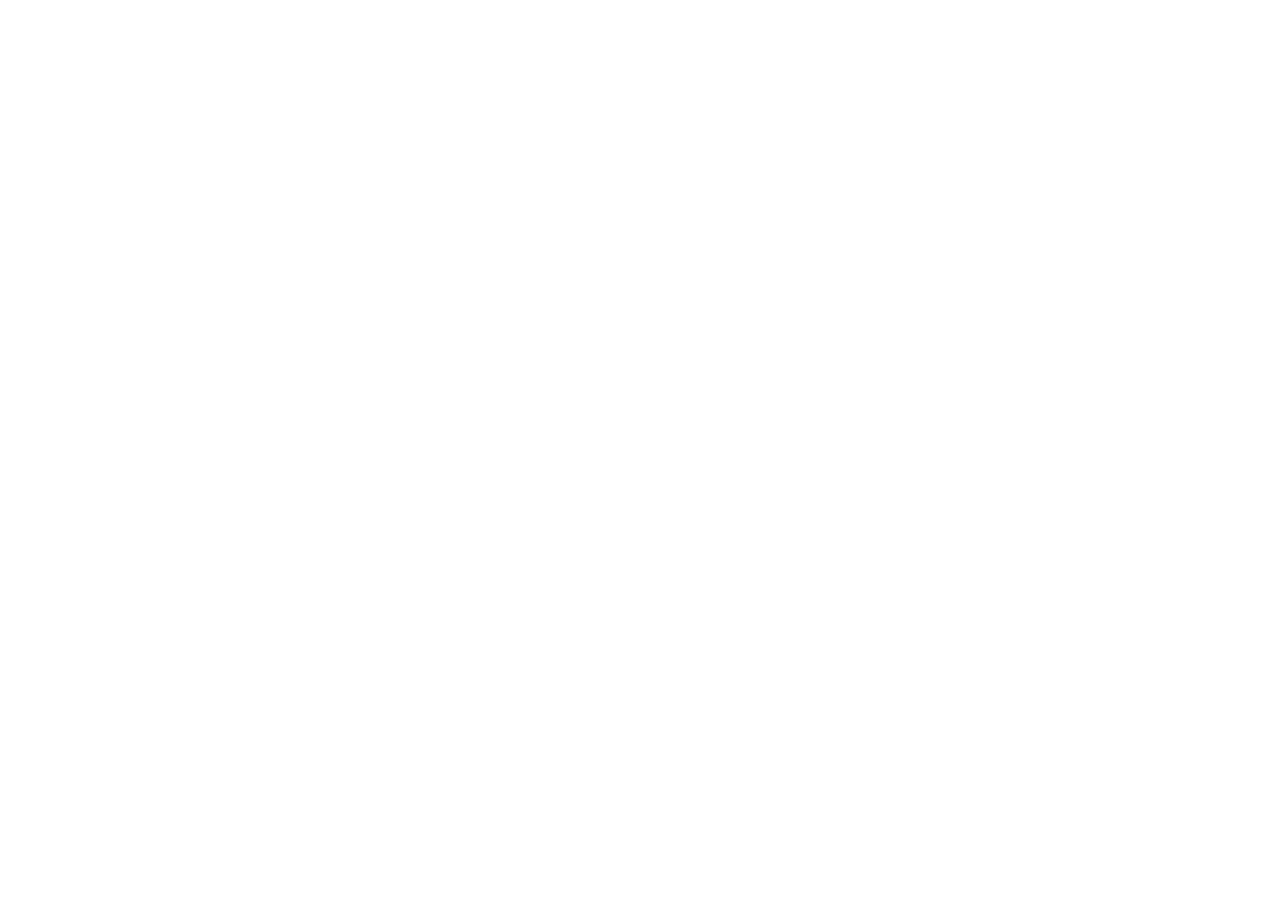
==== Index.html @ 3b5616f3 "second" ====
<!DOCTYPE html>
<html lang="en">
<head>
    <meta charset="UTF-8">
    <meta name="viewport" content="width=device-width, initial-scale=1.0">
    <title>GAIMIN GLADIATORS</title>
</head>
<body>
    
</body>
</html>
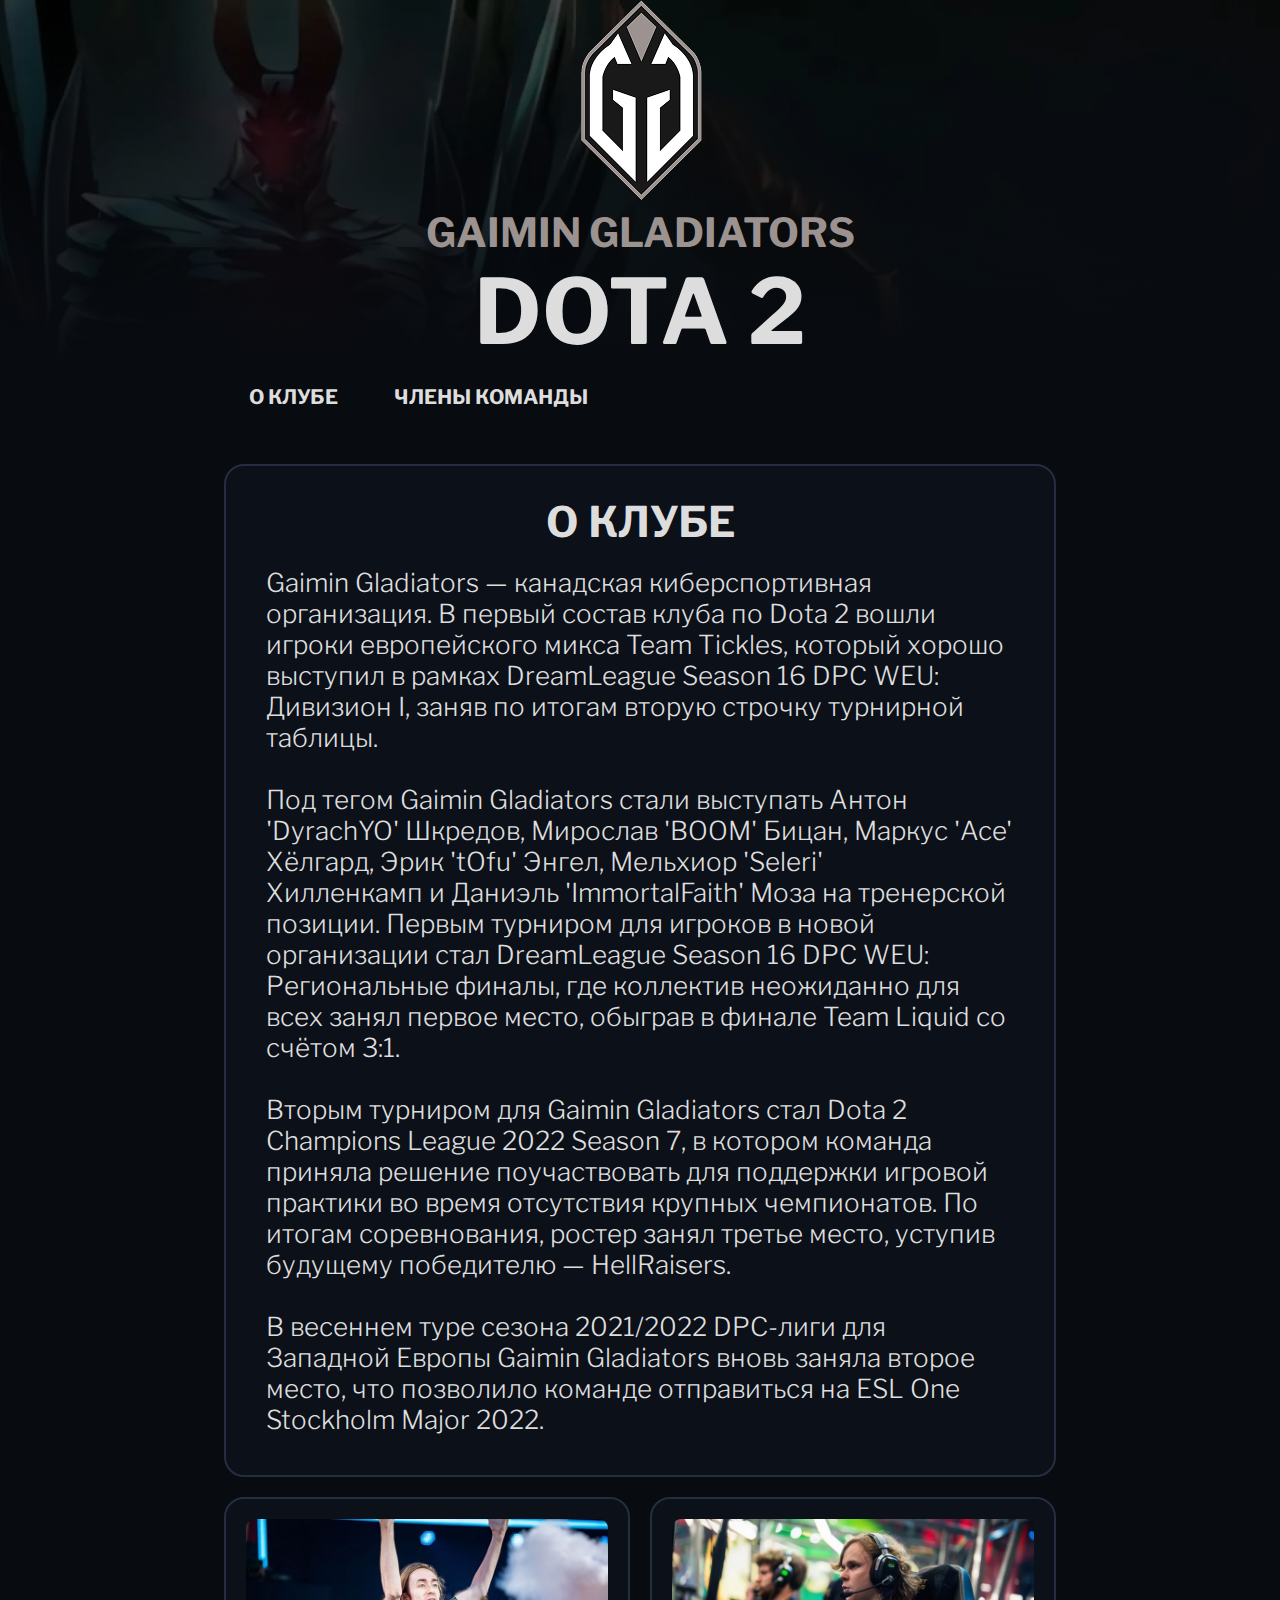
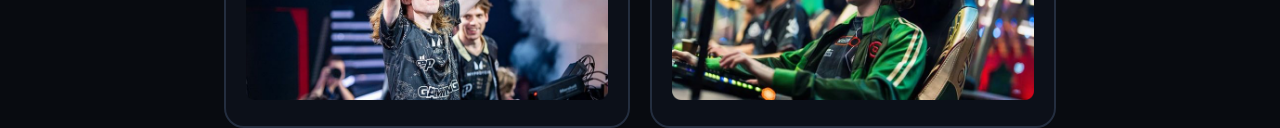
==== commit 6420d06f: "third" ====
--- a/Index.html
+++ b/Index.html
@@ -1,11 +1,68 @@
 <!DOCTYPE html>
 <html lang="en">
+
 <head>
     <meta charset="UTF-8">
     <meta name="viewport" content="width=device-width, initial-scale=1.0">
     <title>GAIMIN GLADIATORS</title>
+    <link rel="stylesheet" href="/styles/about-club-style.css">
+    <link rel="stylesheet" href="/styles/style.css">
+    <link rel="shortcut icon" href="/images/main-images/favicon.ico" type="image/x-icon">
 </head>
+
 <body>
-    
+    <header>
+        <div class="header-background">
+            <img src="/images/main-images/logo.png" alt="">
+            <p class="header-club">Gaimin Gladiators</p>
+            <p class="header-game">Dota 2</p> <!--добавить в h1 -->
+        </div>
+        <nav >
+            <ul class="container">
+                <a href="/Index.html">
+                    <li class="header-nav">О клубе</li>
+                </a>
+                <a href="/team_members.html">
+                    <li class="header-nav">Члены команды</li>
+                </a>
+            </ul>
+        </nav>
+    </header>
+    <main>
+        <section class="about-club container">
+            <div class="about-club-block">
+                <h2 class="">О клубе</h2>
+                <span class="">
+                    Gaimin Gladiators — канадская киберспортивная организация. В первый состав клуба по Dota 2 вошли
+                    игроки
+                    европейского микса Team Tickles, который хорошо выступил в рамках DreamLeague Season 16 DPC WEU:
+                    Дивизион I, заняв по итогам вторую строчку турнирной таблицы. <br><br>
+                    Под тегом Gaimin Gladiators стали выступать Антон 'DyrachYO' Шкредов, Мирослав 'BOOM' Бицан, Маркус
+                    'Ace' Хёлгард, Эрик 'tOfu' Энгел, Мельхиор 'Seleri' Хилленкамп и Даниэль 'ImmortalFaith' Моза на
+                    тренерской позиции. Первым турниром для игроков в новой организации стал DreamLeague Season 16 DPC
+                    WEU:
+                    Региональные финалы, где коллектив неожиданно для всех занял первое место, обыграв в финале Team
+                    Liquid со счётом 3:1. <br><br>
+                    Вторым турниром для Gaimin Gladiators стал Dota 2 Champions League 2022 Season 7, в котором команда
+                    приняла решение поучаствовать для поддержки игровой практики во время отсутствия крупных
+                    чемпионатов. По
+                    итогам соревнования, ростер занял третье место, уступив будущему победителю — HellRaisers.<br><br>
+                    В весеннем туре сезона 2021/2022 DPC-лиги для Западной Европы Gaimin Gladiators вновь заняла второе
+                    место, что позволило команде отправиться на ESL One Stockholm Major 2022.
+                </span>
+            </div>
+            <div class="about-club-img-block">
+                <div class="about-club-img-item">
+                    <img src="/images/about-club-images/aboutClubImage1.png" alt="">
+                </div>
+                <div class="about-club-img-item">
+                    <img src="/images/about-club-images/aboutClubImage2.png" alt="">
+                </div>
+            </div>
+
+        </section>
+    </main>
+    <footer></footer>
 </body>
+
 </html>--- a/styles/about-club-style.css
+++ b/styles/about-club-style.css
@@ -0,0 +1,31 @@
+.about-club {
+    margin-top: 30px;
+    display: flex;
+    justify-content: center;
+    align-items: center;
+    flex-direction: column;
+}
+
+.about-club-block {
+    display: flex;
+    flex-direction: column;
+    align-items: center;
+    background-color: #0C1019;
+    padding: 30px 40px 40px 40px;
+    border: #242E3F 2px solid;
+    border-radius: 20px;
+    row-gap: 20px;
+}
+
+.about-club-img-block{
+    display: flex;
+    margin-top: 20px;
+    column-gap: 20px;
+}
+
+.about-club-img-item {
+    background-color: #0C1019;
+    padding: 20px;
+    border: #242E3F 2px solid;
+    border-radius: 20px;
+}--- a/styles/style.css
+++ b/styles/style.css
@@ -0,0 +1,95 @@
+@font-face {
+    font-family: "Manrope";
+    src: url(/fonts/Manrope/Manrope-VariableFont_wght.ttf);
+}
+
+@font-face {
+    font-family: "LibreFranklin";
+    src: url(/fonts/LibreFranklin/LibreFranklin-VariableFont_wght.ttf);
+}
+
+
+* {
+    margin: 0px;
+    padding: 0px;
+    font-family: "LibreFranklin";
+    font-weight: 300;
+    font-size: 26px;
+    color: #DDDDDD;
+    text-decoration: none;
+}
+
+body {
+    background-color: #080B10;
+}
+
+nav {
+    display: flex;
+    justify-content: center;
+}
+
+li.header-nav {
+    /* list-style: none; */
+    font-size: 20px;
+    font-family: "LibreFranklin";
+    font-weight: bold;
+    display: inline-block;
+    padding: 25px;
+    border-radius: 10px;
+    text-transform: uppercase;
+    transition: 0.4s;
+}
+
+li.header-nav:hover {
+    background-color: #1e1f21;
+    transition: 0.4s;
+}
+
+h2 {
+    font-size: 42px;
+    font-weight: bold;
+    color: #DDDDDD;
+    font-family: "LibreFranklin";
+    margin: 0;
+    text-transform: uppercase;
+}
+
+img {
+    max-width: 100%;
+}
+
+main {
+    display: flex;
+    justify-content: center;
+}
+
+.header-background {
+    display: flex;
+    justify-content: center;
+    align-items: center;
+    background: linear-gradient(rgba(8, 11, 16, 0), rgba(8, 11, 16, 1)), url(/images/main-images/terrorblade.png);
+    width: 100vw;
+    height: 40vh;
+    background-size: cover;
+    flex-direction: column;
+}
+
+.header-club {
+    font-size: 40px;
+    font-weight: bold;
+    color: #9C9390;
+    font-family: "LibreFranklin";
+    text-transform: uppercase;
+}
+
+.header-game {
+    font-size: 90px;
+    font-weight: bold;
+    color: #DDDDDD;
+    font-family: "LibreFranklin";
+    text-transform: uppercase;
+}
+
+.container {
+    width: 65vw;
+}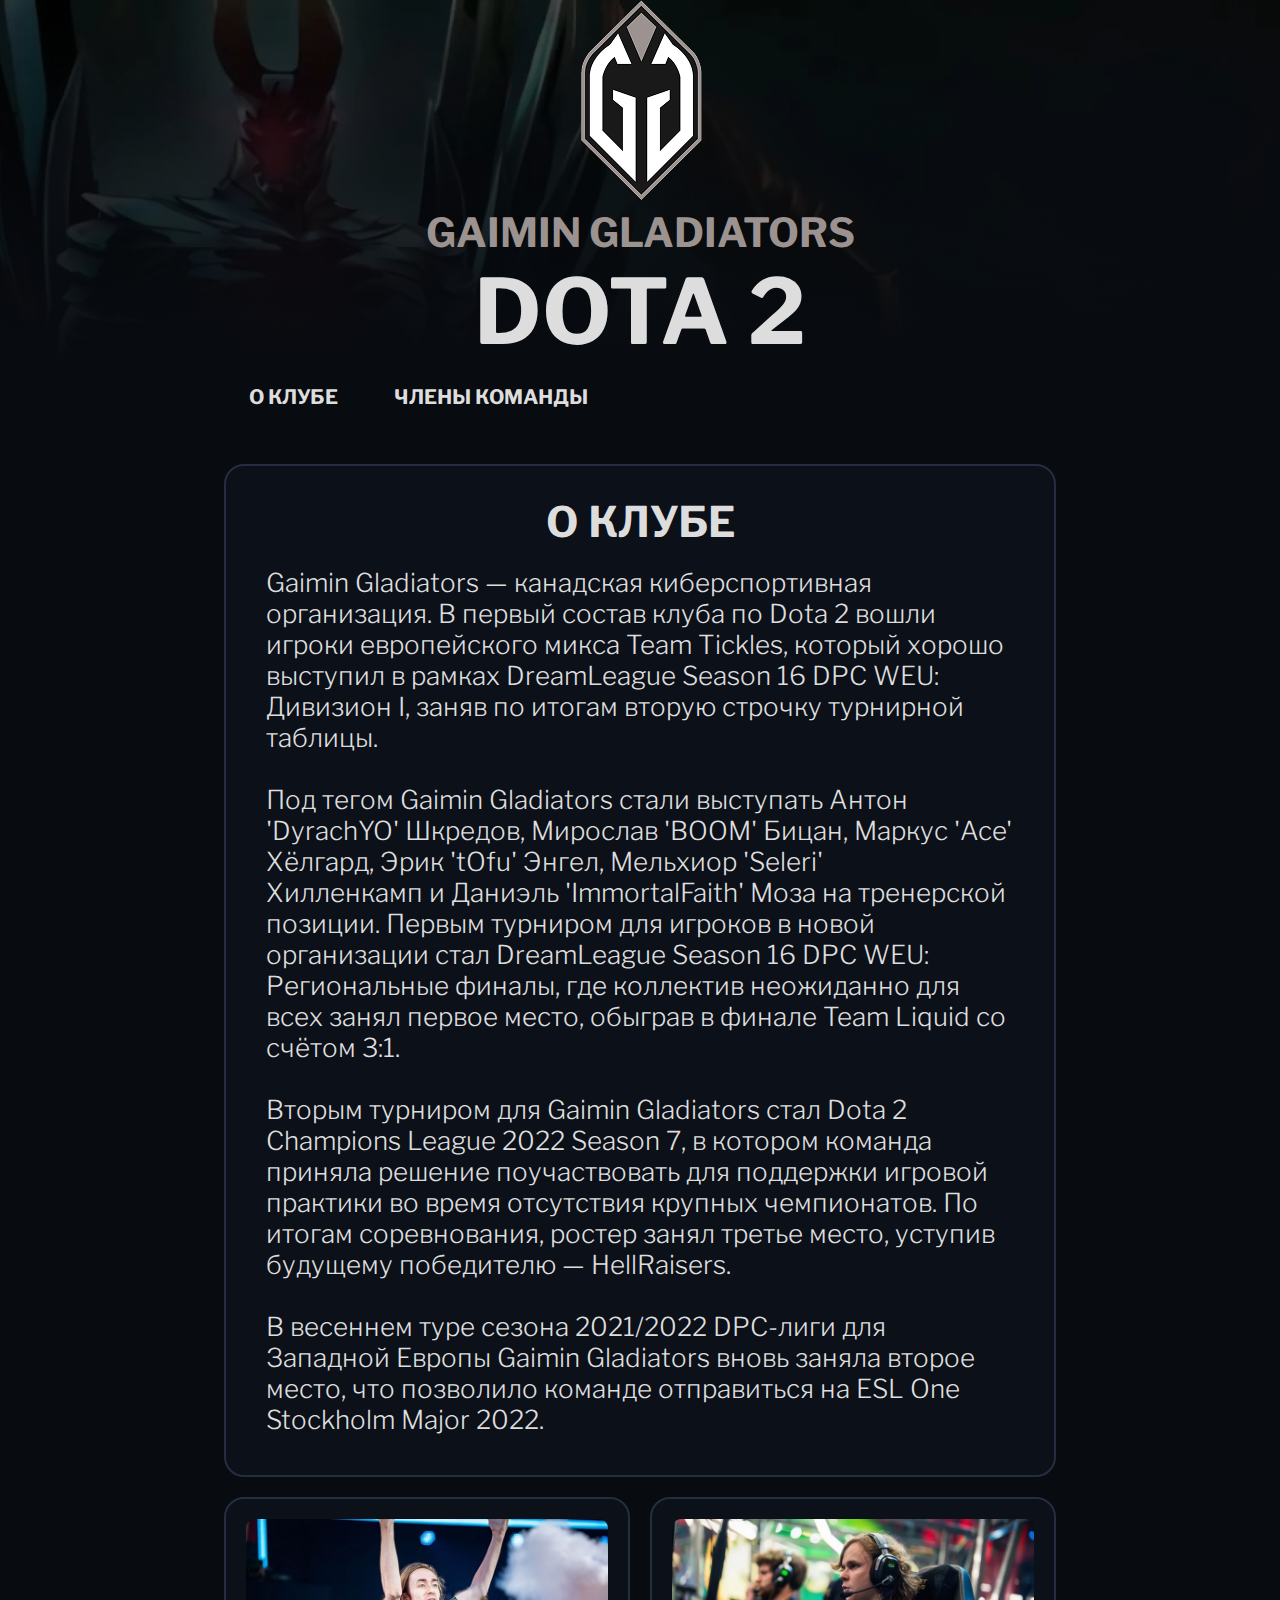
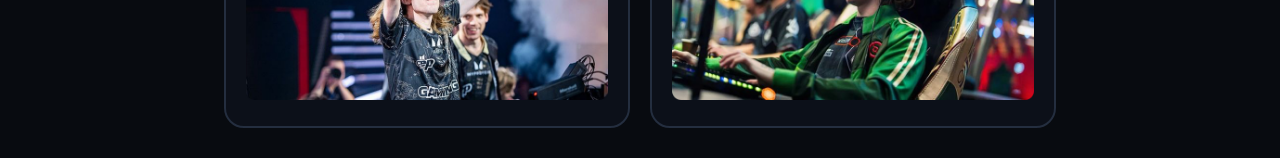
==== commit dc41f647: "papadani" ====
--- a/Index.html
+++ b/Index.html
@@ -17,7 +17,7 @@
             <p class="header-club">Gaimin Gladiators</p>
             <p class="header-game">Dota 2</p> <!--добавить в h1 -->
         </div>
-        <nav >
+        <nav>
             <ul class="container">
                 <a href="/Index.html">
                     <li class="header-nav">О клубе</li>
@@ -29,7 +29,7 @@
         </nav>
     </header>
     <main>
-        <section class="about-club container">
+        <section class="main-item container" id="about-club">
             <div class="about-club-block">
                 <h2 class="">О клубе</h2>
                 <span class="">
@@ -59,10 +59,14 @@
                     <img src="/images/about-club-images/aboutClubImage2.png" alt="">
                 </div>
             </div>
-
+        </section>
+        <section class="main-item container">
+            
         </section>
     </main>
-    <footer></footer>
+    <footer>
+        
+    </footer>
 </body>
 
 </html>--- a/styles/about-club-style.css
+++ b/styles/about-club-style.css
@@ -1,10 +1,10 @@
-.about-club {
+/* .about-club {
     margin-top: 30px;
     display: flex;
     justify-content: center;
     align-items: center;
     flex-direction: column;
-}
+} */
 
 .about-club-block {
     display: flex;
@@ -17,7 +17,7 @@
     row-gap: 20px;
 }
 
-.about-club-img-block{
+.about-club-img-block {
     display: flex;
     margin-top: 20px;
     column-gap: 20px;
@@ -28,4 +28,16 @@
     padding: 20px;
     border: #242E3F 2px solid;
     border-radius: 20px;
+}
+
+.our-rewards {
+    margin-top: 30px;
+    display: flex;
+    justify-content: center;
+    align-items: center;
+    /* flex-direction: column; */
+}
+
+#about-club{
+    row-gap: 0px;
 }--- a/styles/style.css
+++ b/styles/style.css
@@ -60,7 +60,9 @@
 
 main {
     display: flex;
-    justify-content: center;
+    /* justify-content: center; */
+    align-items: center;
+    flex-direction: column;
 }
 
 .header-background {
@@ -92,4 +94,14 @@
 
 .container {
     width: 65vw;
-}+}
+
+.main-item {
+    margin-top: 30px;
+    display: flex;
+    justify-content: center;
+    align-items: center;
+    flex-direction: column;
+    row-gap: 30px;
+}
+
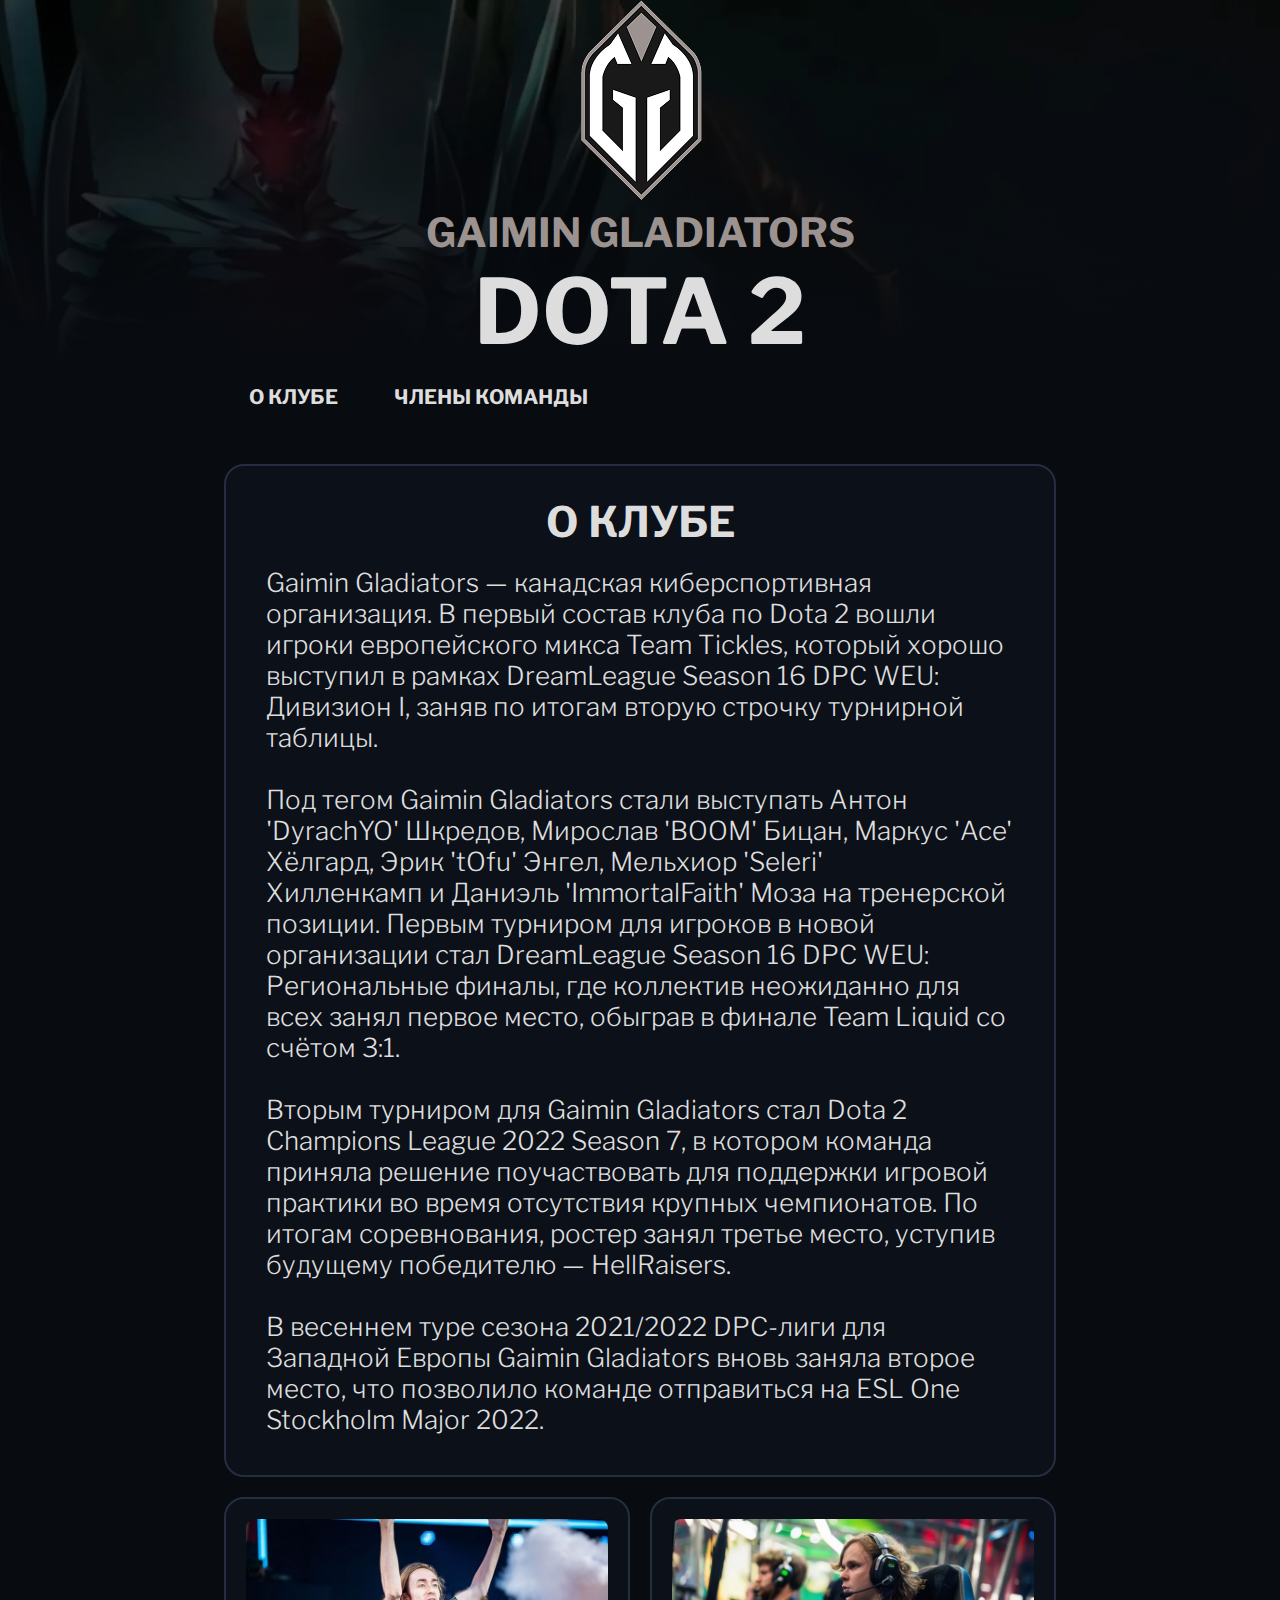
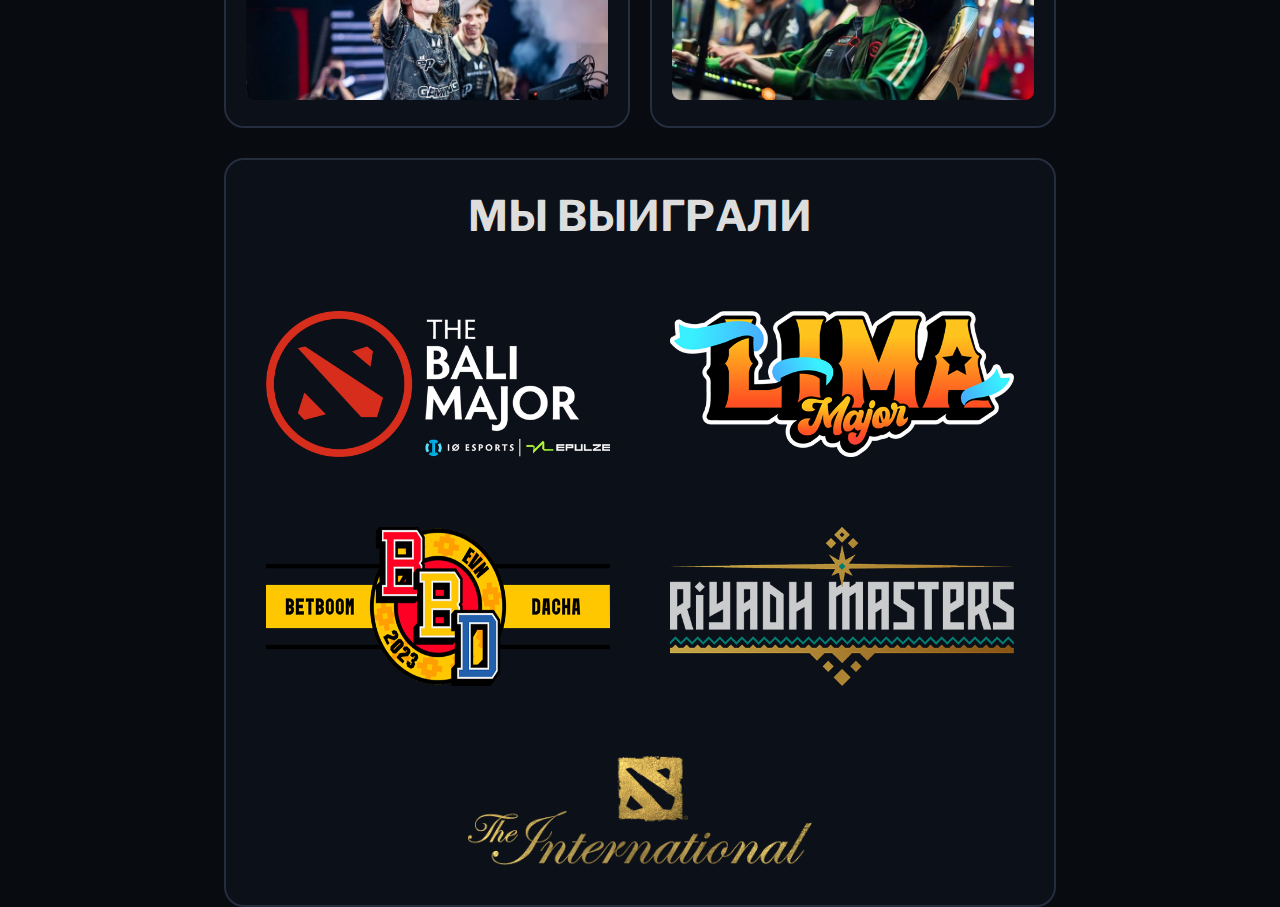
==== commit 63b231fa: "add our-rewards" ====
--- a/Index.html
+++ b/Index.html
@@ -31,8 +31,8 @@
     <main>
         <section class="main-item container" id="about-club">
             <div class="about-club-block">
-                <h2 class="">О клубе</h2>
-                <span class="">
+                <h2>О клубе</h2>
+                <span>
                     Gaimin Gladiators — канадская киберспортивная организация. В первый состав клуба по Dota 2 вошли
                     игроки
                     европейского микса Team Tickles, который хорошо выступил в рамках DreamLeague Season 16 DPC WEU:
@@ -61,11 +61,51 @@
             </div>
         </section>
         <section class="main-item container">
-            
+            <div class="our-rewards-block">
+                <h2>Мы выиграли</h2>
+                <div class="our-rewards-img-group">
+                    <img src="/images/about-club-images/Bali-major.png" alt="" class="our-rewards-img">
+                    <img src="/images/about-club-images/Lima-major.png" alt="" class="our-rewards-img">
+                </div>
+                <div class="our-rewards-img-group">
+                    <img src="/images/about-club-images/betboom-dacha.png" alt="" class="our-rewards-img">
+                    <img src="/images/about-club-images/riyadh-masters.png" alt="" class="our-rewards-img">
+                </div>
+                <img src="/images/about-club-images/the-international.png" alt="" class="our-rewards-img">
+            </div>
         </section>
     </main>
     <footer>
-        
+        <!-- <div class="footer_content">
+            <div class="footer_1_block">
+                <div class="footer_club">
+                    <img src="/images/logo.png" alt="" class="logo">
+                    <div class="footer_club_text">
+                        <span class="footer_game_name">DOTA 2</span>
+                        <span class="footer_club_name">GAIMIN GLADIATORS</span>
+                    </div>
+                </div>
+                <div class="footer_nav">
+                    <a href="/index.html">О клубе</a>
+                    <a href="/team_members.html">Члены команды</a>
+                </div>
+            </div>
+            <div class="footer_social_links">
+                <span>Наши социальные сети</span>
+                <a href="https://t.me/s/GaiminGladiatorsGG">
+                    <img src="" alt="">
+                    <span>telegram</span>
+                </a>
+                <a href="https://www.youtube.com/channel/UC40-crdI0n9Zl32KMKDXCgg">
+                    <img src="" alt="">
+                    <span>youtube</span>
+                </a>
+                <a href="https://vk.com/gaimingladiators">
+                    <img src="" alt="">
+                    <span>Вконтакте</span>
+                </a>
+            </div>
+        </div> -->
     </footer>
 </body>
 
--- a/styles/about-club-style.css
+++ b/styles/about-club-style.css
@@ -40,4 +40,40 @@
 
 #about-club{
     row-gap: 0px;
-}+}
+
+.about-club-block {
+    display: flex;
+    flex-direction: column;
+    align-items: center;
+    background-color: #0C1019;
+    padding: 30px 40px 40px 40px;
+    border: #242E3F 2px solid;
+    border-radius: 20px;
+    row-gap: 20px;
+}
+
+.our-rewards-block{
+    display: flex;
+    flex-direction: column;
+    align-items: center;
+    background-color: #0C1019;
+    padding: 30px 40px 40px 40px;
+    border: #242E3F 2px solid;
+    border-radius: 20px;
+    row-gap: 70px;
+    
+}
+
+.our-rewards-img-group{
+    display: flex;
+    justify-content: space-between;
+
+}
+.our-rewards-img{
+    display: flex;
+    justify-content: space-between;
+    /* column-gap: 30px; */
+    width: 46%;
+}
+
--- a/styles/style.css
+++ b/styles/style.css
@@ -56,7 +56,10 @@
 
 img {
     max-width: 100%;
+    max-height: 100%;
+    height: auto;
 }
+
 
 main {
     display: flex;
@@ -103,5 +106,4 @@
     align-items: center;
     flex-direction: column;
     row-gap: 30px;
-}
-
+}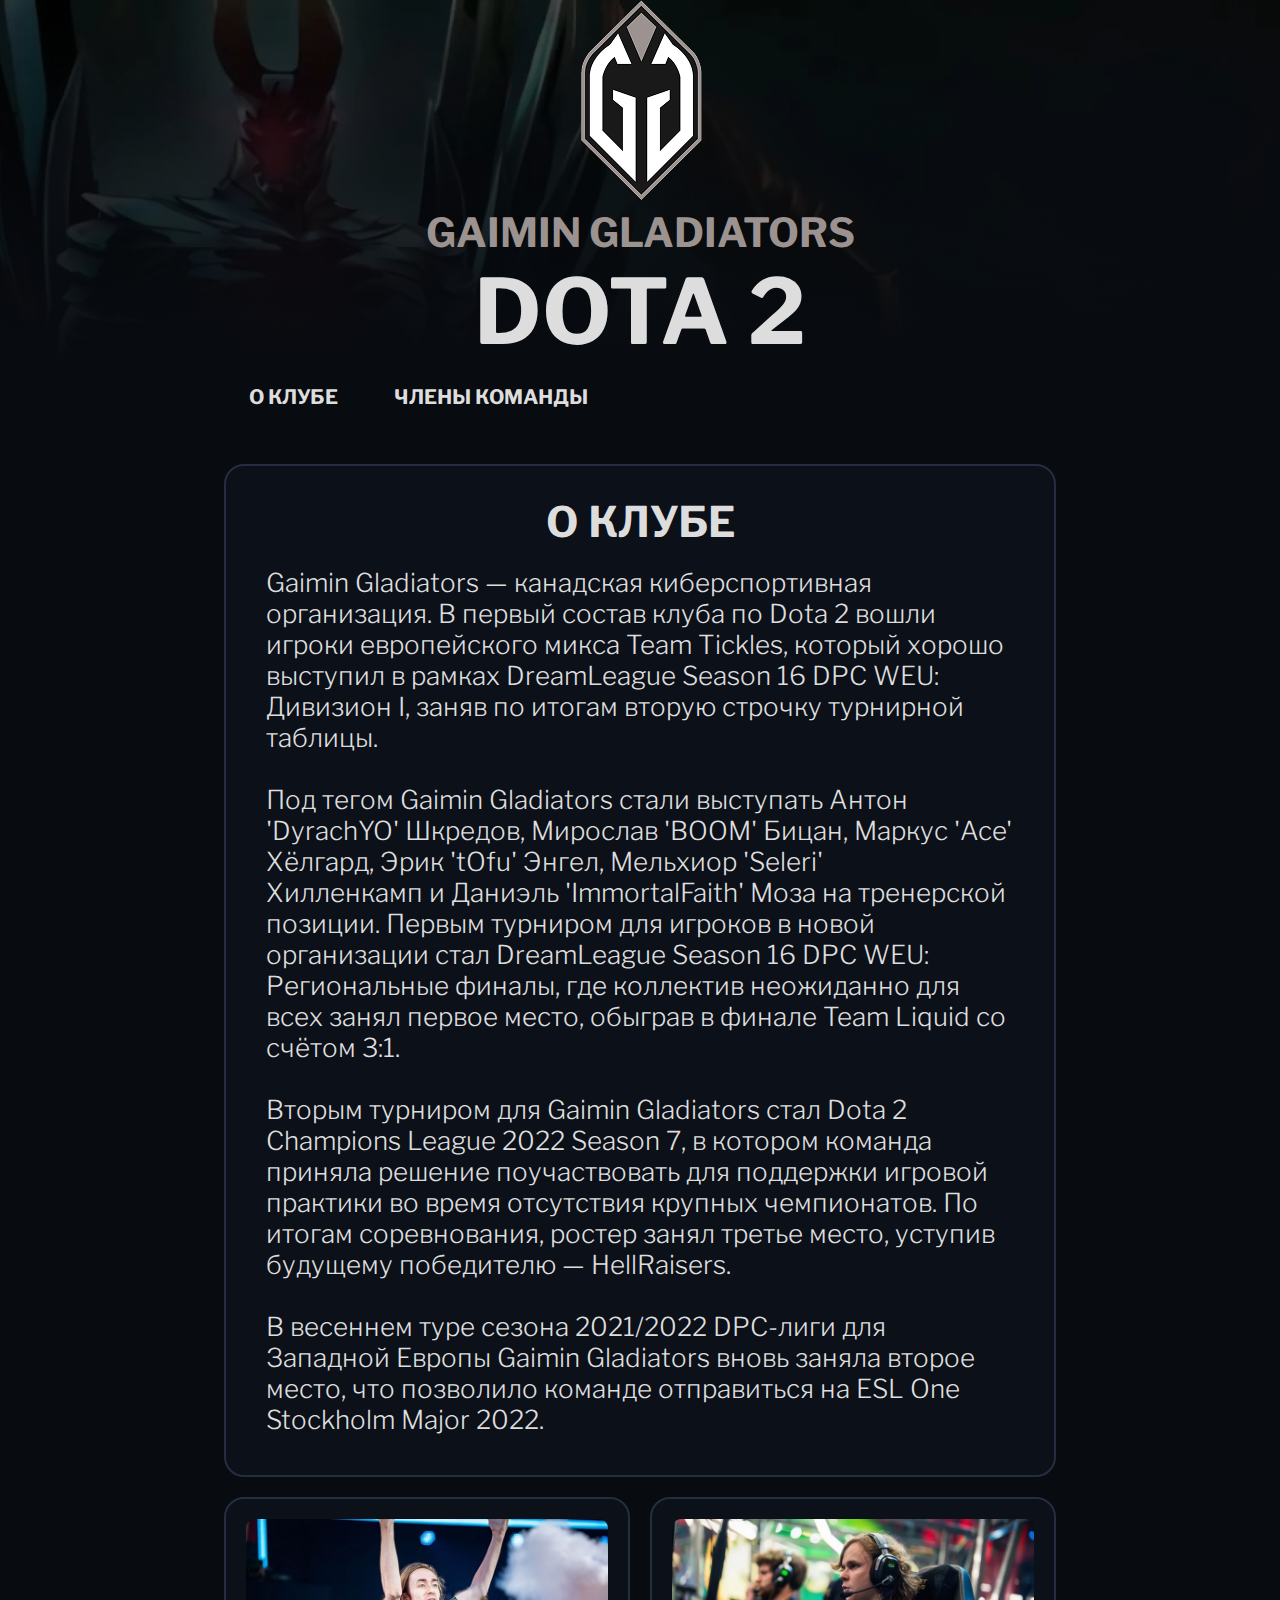
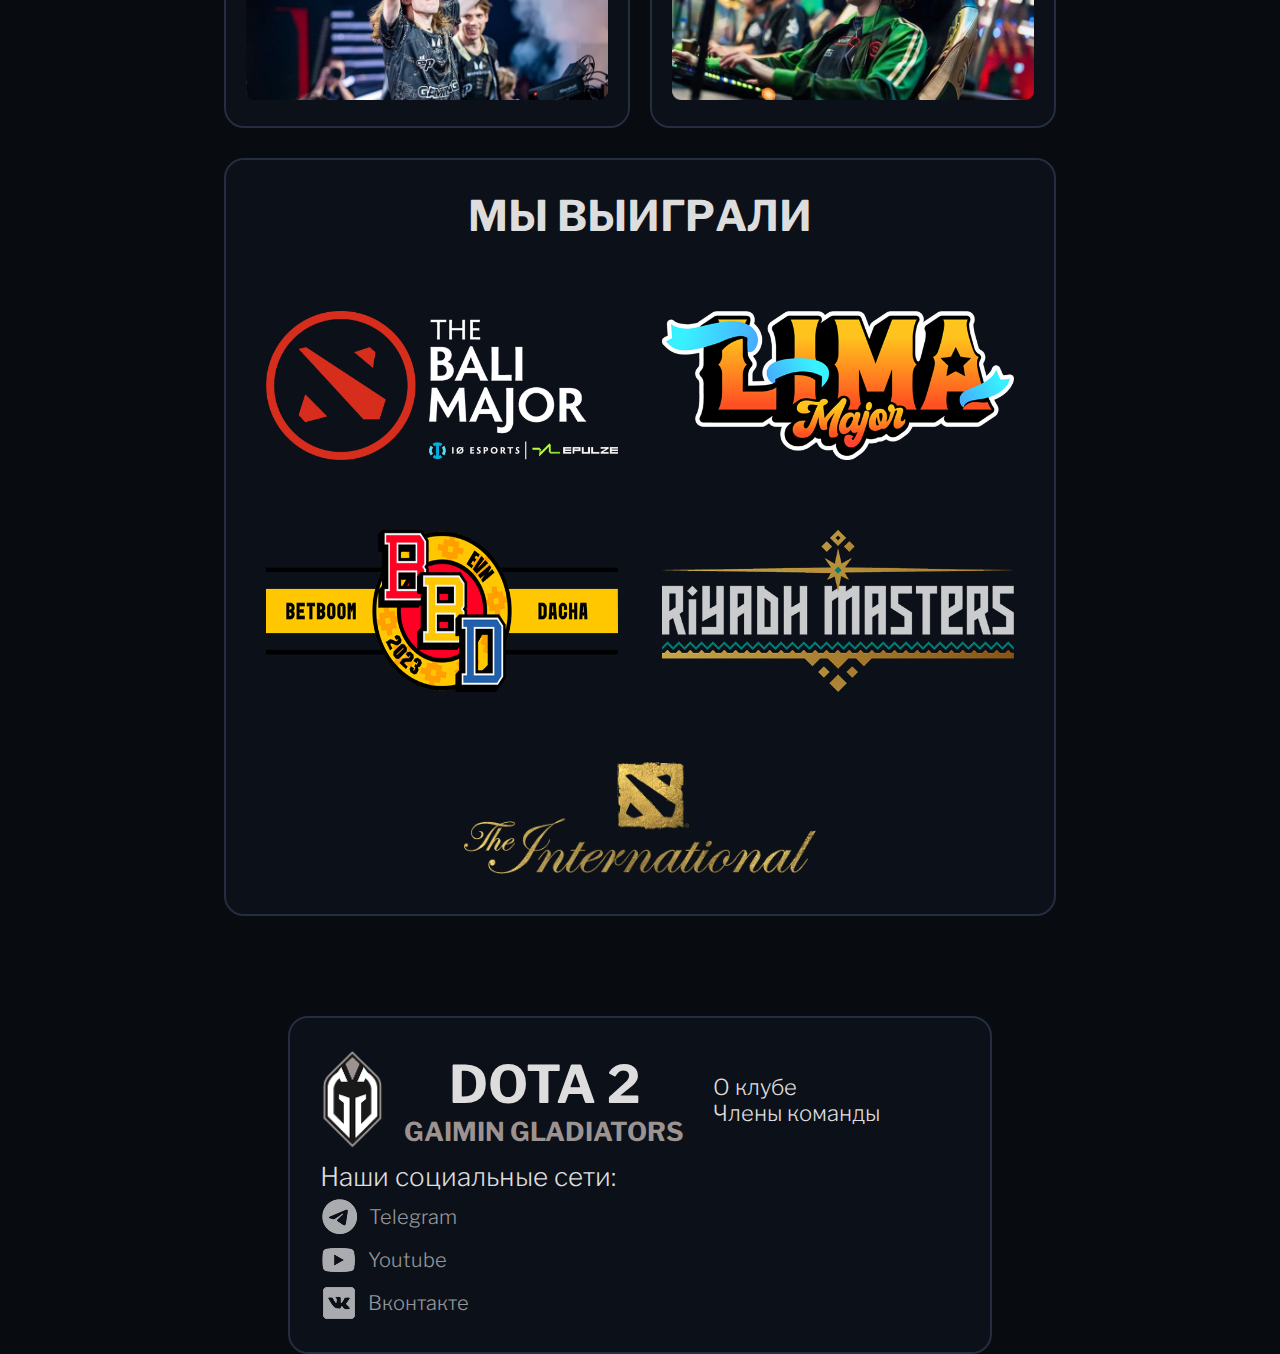
==== commit 34a05816: "added footer" ====
--- a/Index.html
+++ b/Index.html
@@ -32,7 +32,7 @@
         <section class="main-item container" id="about-club">
             <div class="about-club-block">
                 <h2>О клубе</h2>
-                <span>
+                <p>
                     Gaimin Gladiators — канадская киберспортивная организация. В первый состав клуба по Dota 2 вошли
                     игроки
                     европейского микса Team Tickles, который хорошо выступил в рамках DreamLeague Season 16 DPC WEU:
@@ -49,7 +49,7 @@
                     итогам соревнования, ростер занял третье место, уступив будущему победителю — HellRaisers.<br><br>
                     В весеннем туре сезона 2021/2022 DPC-лиги для Западной Европы Gaimin Gladiators вновь заняла второе
                     место, что позволило команде отправиться на ESL One Stockholm Major 2022.
-                </span>
+                </p>
             </div>
             <div class="about-club-img-block">
                 <div class="about-club-img-item">
@@ -76,36 +76,41 @@
         </section>
     </main>
     <footer>
-        <!-- <div class="footer_content">
-            <div class="footer_1_block">
-                <div class="footer_club">
-                    <img src="/images/logo.png" alt="" class="logo">
-                    <div class="footer_club_text">
-                        <span class="footer_game_name">DOTA 2</span>
-                        <span class="footer_club_name">GAIMIN GLADIATORS</span>
+        <div class="footer-content">
+            <div class="footer-block1">
+                <div class="footer-club">
+                    <img src="/images/main-images/logo.png" alt="" x class="footer-logo">
+                    <div class="footer-club-titles">
+                        <p class="footer-game-name">DOTA 2</p>
+                        <p class="footer-club-name">GAIMIN GLADIATORS</p>
                     </div>
                 </div>
-                <div class="footer_nav">
-                    <a href="/index.html">О клубе</a>
-                    <a href="/team_members.html">Члены команды</a>
+                <div class="footer-nav">
+                    <a href="/Index.html">
+                        <p class="footer-nav-item">О клубе</p>
+                    </a>
+                    <a href="/team_members.html">
+                        <p class="footer-nav-item">Члены команды</p>
+                    </a>
                 </div>
             </div>
-            <div class="footer_social_links">
-                <span>Наши социальные сети</span>
-                <a href="https://t.me/s/GaiminGladiatorsGG">
-                    <img src="" alt="">
-                    <span>telegram</span>
+            <div class="footer-social-media">
+                Наши социальные сети:
+                <a href="https://t.me/s/GaiminGladiatorsGG" class="footer-social-media-item social-media">
+                    <img src="/images/social-media/Telegram.png" alt="">
+                    Telegram
                 </a>
-                <a href="https://www.youtube.com/channel/UC40-crdI0n9Zl32KMKDXCgg">
-                    <img src="" alt="">
-                    <span>youtube</span>
+                <a href="https://www.youtube.com/channel/UC40-crdI0n9Zl32KMKDXCgg"
+                    class="footer-social-media-item social-media">
+                    <img src="/images/social-media/youtube.png" alt="">
+                    Youtube
                 </a>
-                <a href="https://vk.com/gaimingladiators">
-                    <img src="" alt="">
-                    <span>Вконтакте</span>
+                <a href="https://vk.com/gaimingladiators" class="footer-social-media-item social-media">
+                    <img src="/images/social-media/VK.png" alt="">
+                    Вконтакте
                 </a>
             </div>
-        </div> -->
+        </div>
     </footer>
 </body>
 
--- a/styles/about-club-style.css
+++ b/styles/about-club-style.css
@@ -74,6 +74,7 @@
     display: flex;
     justify-content: space-between;
     /* column-gap: 30px; */
-    width: 46%;
+    width: 47%;
+    max-width: 1000pxwwwwwwww;
 }
 
--- a/styles/style.css
+++ b/styles/style.css
@@ -68,6 +68,7 @@
     flex-direction: column;
 }
 
+
 .header-background {
     display: flex;
     justify-content: center;
@@ -106,4 +107,90 @@
     align-items: center;
     flex-direction: column;
     row-gap: 30px;
+}
+
+footer {
+    display: flex;
+    justify-content: center;
+    align-items: center;
+    margin-top: 100px;
+
+}
+
+.footer-content {
+    width: 50vw;
+    display: flex;
+    flex-direction: column;
+    background-color: #0C1019;
+    padding: 30px;
+    border: #242E3F 2px solid;
+    border-radius: 20px;
+    row-gap: 10px;
+}
+
+.footer-block1 {
+    display: flex;
+    justify-content: space-between;
+    align-items: center;
+}
+
+.footer-club {
+    display: flex;
+    align-items: center;
+    column-gap: 20px;
+}
+
+.footer-logo {
+    width: 5vw;
+}
+
+.footer-club-titles {
+    display: flex;
+    flex-direction: column;
+    text-align: center;
+
+}
+
+.footer-game-name {
+    font-size: 52px;
+    font-weight: bold;
+    color: #DDDDDD;
+    font-family: "LibreFranklin";
+}
+
+.footer-club-name {
+    font-size: 26px;
+    font-weight: bold;
+    color: #9C9390;
+    font-family: "LibreFranklin";
+}
+
+.footer-nav{
+    margin-right: 80px;
+}
+
+.footer-nav-item {
+    font-size: 22px;
+}
+
+.footer-social-media {
+    display: flex;
+    flex-direction: column;
+    row-gap: 5px;
+}
+
+.footer-social-media-item {
+    display: flex;
+    align-items: center;
+    column-gap: 10px;
+    font-size: 20px;
+}
+
+.social-media {
+    opacity: 65%;
+    transition: 0.5s;
+}
+
+.social-media:hover {
+    opacity: 100%;
 }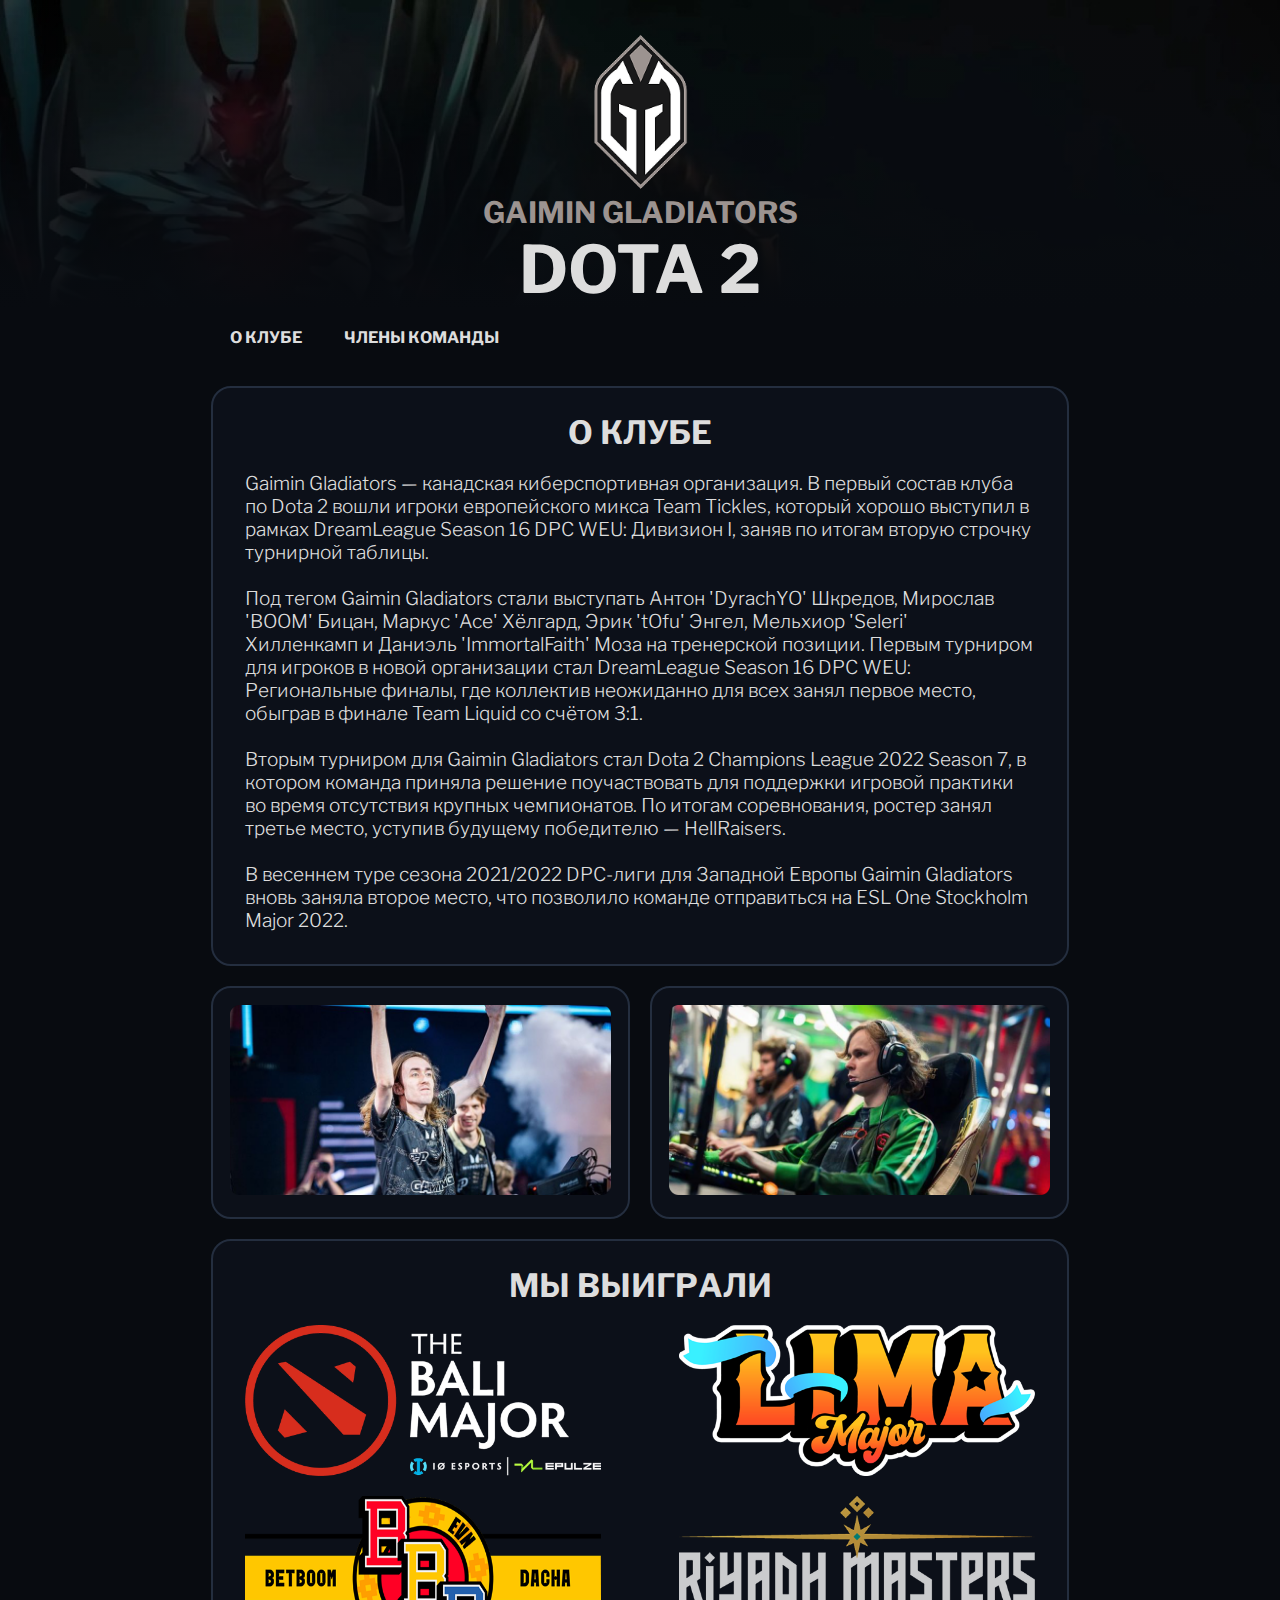
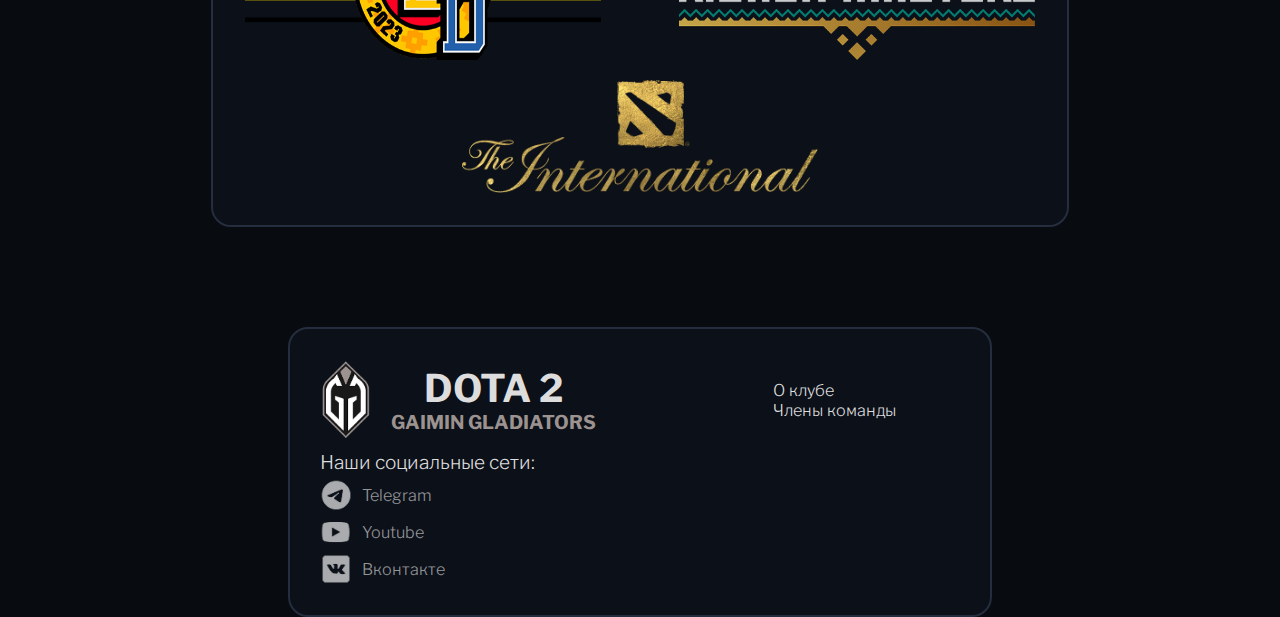
==== commit 0c2bcb67: "add adaptive 2" ====
--- a/Index.html
+++ b/Index.html
@@ -8,12 +8,13 @@
     <link rel="stylesheet" href="/styles/about-club-style.css">
     <link rel="stylesheet" href="/styles/style.css">
     <link rel="shortcut icon" href="/images/main-images/favicon.ico" type="image/x-icon">
+    <link rel="stylesheet" href="/styles/media.css">
 </head>
 
 <body>
     <header>
         <div class="header-background">
-            <img src="/images/main-images/logo.png" alt="">
+            <img src="/images/main-images/logo.png" alt="" class="logo">
             <p class="header-club">Gaimin Gladiators</p>
             <p class="header-game">Dota 2</p> <!--добавить в h1 -->
         </div>
@@ -30,7 +31,7 @@
     </header>
     <main>
         <section class="main-item container" id="about-club">
-            <div class="about-club-block">
+            <div class="about-club-def-block">
                 <h2>О клубе</h2>
                 <p>
                     Gaimin Gladiators — канадская киберспортивная организация. В первый состав клуба по Dota 2 вошли
@@ -61,7 +62,7 @@
             </div>
         </section>
         <section class="main-item container">
-            <div class="our-rewards-block">
+            <div class="about-club-def-block">
                 <h2>Мы выиграли</h2>
                 <div class="our-rewards-img-group">
                     <img src="/images/about-club-images/Bali-major.png" alt="" class="our-rewards-img">
--- a/styles/about-club-style.css
+++ b/styles/about-club-style.css
@@ -6,7 +6,7 @@
     flex-direction: column;
 } */
 
-.about-club-block {
+.about-club-def-block {
     display: flex;
     flex-direction: column;
     align-items: center;
@@ -30,51 +30,39 @@
     border-radius: 20px;
 }
 
-.our-rewards {
+/* .our-rewards {
     margin-top: 30px;
     display: flex;
     justify-content: center;
     align-items: center;
-    /* flex-direction: column; */
-}
+    flex-direction: column;
+} */
 
-#about-club{
+#about-club {
     row-gap: 0px;
 }
 
-.about-club-block {
+.our-rewards-block {
     display: flex;
     flex-direction: column;
     align-items: center;
     background-color: #0C1019;
-    padding: 30px 40px 40px 40px;
-    border: #242E3F 2px solid;
-    border-radius: 20px;
-    row-gap: 20px;
-}
-
-.our-rewards-block{
-    display: flex;
-    flex-direction: column;
-    align-items: center;
-    background-color: #0C1019;
-    padding: 30px 40px 40px 40px;
+    padding: 40px 50px 50px 50px;
     border: #242E3F 2px solid;
     border-radius: 20px;
     row-gap: 70px;
-    
 }
 
-.our-rewards-img-group{
+.our-rewards-img-group {
     display: flex;
     justify-content: space-between;
 
 }
-.our-rewards-img{
+
+.our-rewards-img {
     display: flex;
     justify-content: space-between;
     /* column-gap: 30px; */
-    width: 47%;
-    max-width: 1000pxwwwwwwww;
-}
-
+    width: 45%;
+    /* max-width: 1000px; */
+}--- a/styles/style.css
+++ b/styles/style.css
@@ -14,7 +14,7 @@
     padding: 0px;
     font-family: "LibreFranklin";
     font-weight: 300;
-    font-size: 26px;
+    font-size: 22px;
     color: #DDDDDD;
     text-decoration: none;
 }
@@ -30,14 +30,14 @@
 
 li.header-nav {
     /* list-style: none; */
-    font-size: 20px;
+    font-size: 18px;
     font-family: "LibreFranklin";
     font-weight: bold;
     display: inline-block;
-    padding: 25px;
+    padding: 23px;
     border-radius: 10px;
     text-transform: uppercase;
-    transition: 0.4s;
+    /* transition: 0.4s; */
 }
 
 li.header-nav:hover {
@@ -46,7 +46,7 @@
 }
 
 h2 {
-    font-size: 42px;
+    font-size: 40px;
     font-weight: bold;
     color: #DDDDDD;
     font-family: "LibreFranklin";
@@ -58,6 +58,7 @@
     max-width: 100%;
     max-height: 100%;
     height: auto;
+    
 }
 
 
@@ -74,14 +75,20 @@
     justify-content: center;
     align-items: center;
     background: linear-gradient(rgba(8, 11, 16, 0), rgba(8, 11, 16, 1)), url(/images/main-images/terrorblade.png);
-    width: 100vw;
-    height: 40vh;
+    width: 100%;
+    height: 50%;
     background-size: cover;
     flex-direction: column;
 }
 
+.logo {
+    width: 10vw;
+    max-width: 160px;
+    margin-top: 30px;
+}
+
 .header-club {
-    font-size: 40px;
+    font-size: 1.55em; /* 48px*/
     font-weight: bold;
     color: #9C9390;
     font-family: "LibreFranklin";
@@ -89,7 +96,7 @@
 }
 
 .header-game {
-    font-size: 90px;
+    font-size: 3.45em; /* 90px*/
     font-weight: bold;
     color: #DDDDDD;
     font-family: "LibreFranklin";
@@ -97,11 +104,11 @@
 }
 
 .container {
-    width: 65vw;
+    width: 62vw;
 }
 
 .main-item {
-    margin-top: 30px;
+    margin-top: 20px;
     display: flex;
     justify-content: center;
     align-items: center;
@@ -114,7 +121,6 @@
     justify-content: center;
     align-items: center;
     margin-top: 100px;
-
 }
 
 .footer-content {
@@ -141,7 +147,7 @@
 }
 
 .footer-logo {
-    width: 5vw;
+    width: 4vw;
 }
 
 .footer-club-titles {
@@ -152,25 +158,25 @@
 }
 
 .footer-game-name {
-    font-size: 52px;
+    font-size: 2em;
     font-weight: bold;
     color: #DDDDDD;
     font-family: "LibreFranklin";
 }
 
 .footer-club-name {
-    font-size: 26px;
+    font-size: 1em;
     font-weight: bold;
     color: #9C9390;
     font-family: "LibreFranklin";
 }
 
-.footer-nav{
-    margin-right: 80px;
+.footer-nav {
+    margin-right: 5vw;
 }
 
 .footer-nav-item {
-    font-size: 22px;
+    font-size: 0.85em;
 }
 
 .footer-social-media {
@@ -183,14 +189,16 @@
     display: flex;
     align-items: center;
     column-gap: 10px;
-    font-size: 20px;
+    font-size: 0.85em;
 }
 
 .social-media {
     opacity: 65%;
-    transition: 0.5s;
+    width: 39px;
+    transition: 0.4s;
 }
 
 .social-media:hover {
     opacity: 100%;
+    /*transition: 0.4s;  поломанная анимка */
 }--- a/styles/media.css
+++ b/styles/media.css
@@ -0,0 +1,188 @@
+@media screen and (max-width: 1440px) {
+
+    * {
+        font-size: 19px;
+    }
+
+    h2 {
+        font-size: 32px;
+    }
+
+    li.header-nav {
+        font-size: 16px;
+        padding: 19px;
+    }
+
+    /* .header-club {
+        font-size: 30px;
+    }
+
+    .header-game {
+        font-size: 75px;
+    } */
+
+    .about-club-img-item {
+        padding: 17px;
+    }
+
+    .about-club-def-block {
+        padding: 25px 32px 32px 32px;
+    }
+
+    .social-media {
+        width: 32px;
+    }
+
+    .logo {
+        width: 8vw;
+    }
+
+    .footer-logo {
+        width: 4vw;
+    }
+
+    .team-members-block {
+        padding: 17px 60px 26px 26px;
+    }
+
+    .player-main-info-item {
+
+        max-width: 135px;
+    }
+
+    .player-card {
+        max-width: 155px;
+    }
+
+    p.player-main-info-parameter {
+        font-size: 20px;
+    }
+
+    p.player-main-info {
+        font-size: 20px;
+    }
+
+    .container {
+        width: 67vw;
+    }
+
+
+}
+
+@media screen and (max-width: 1100px) {
+    * {
+        font-size: 15px;
+    }
+
+    h2 {
+        font-size: 29px;
+    }
+
+    li.header-nav {
+        font-size: 13px;
+        padding: 16px;
+    }
+
+    .social-media {
+        width: 26px;
+    }
+
+    .logo {
+        width: 8vw;
+    }
+
+    .footer-logo {
+        width: 4vw;
+    }
+
+    .team-members-block {
+        padding: 13px 50px 22px 22px;
+    }
+
+    .about-club-def-block {
+        padding: 20px 26px 26px 26px;
+    }
+
+    .about-club-img-item {
+        padding: 14px;
+    }
+
+    .player-main-info-item {
+        max-width: 115px;
+    }
+
+    .player-card {
+        max-width: 135px;
+    }
+
+    p.player-main-info-parameter {
+        font-size: 16px;
+    }
+
+    p.player-main-info {
+        font-size: 16px;
+    }
+
+    .container {
+        width: 67vw;
+    }
+}
+
+@media screen and (max-width: 900px) {
+    * {
+        font-size: 13px;
+    }
+
+    h2 {
+        font-size: 25px;
+    }
+
+    li.header-nav {
+        font-size: 11px;
+        padding: 13px;
+    }
+
+    .social-media {
+        width: 22px;
+    }
+
+    .logo {
+        width: 8vw;
+    }
+
+    .footer-logo {
+        width: 4vw;
+    }
+
+    .team-members-block {
+        padding: 10px 40px 15px 15px;
+    }
+
+    .about-club-def-block {
+        padding: 15px 21px 21px 21px;
+    }
+
+    .about-club-img-item {
+        padding: 11px;
+    }
+
+    .player-main-info-item {
+        max-width: 100px;
+    }
+
+    .player-card {
+        max-width: 120px;
+    }
+
+    p.player-main-info-parameter {
+        font-size: 13px;
+    }
+
+    p.player-main-info {
+        font-size: 13px;
+    }
+
+    .container {
+        width: 69vw;
+    }
+}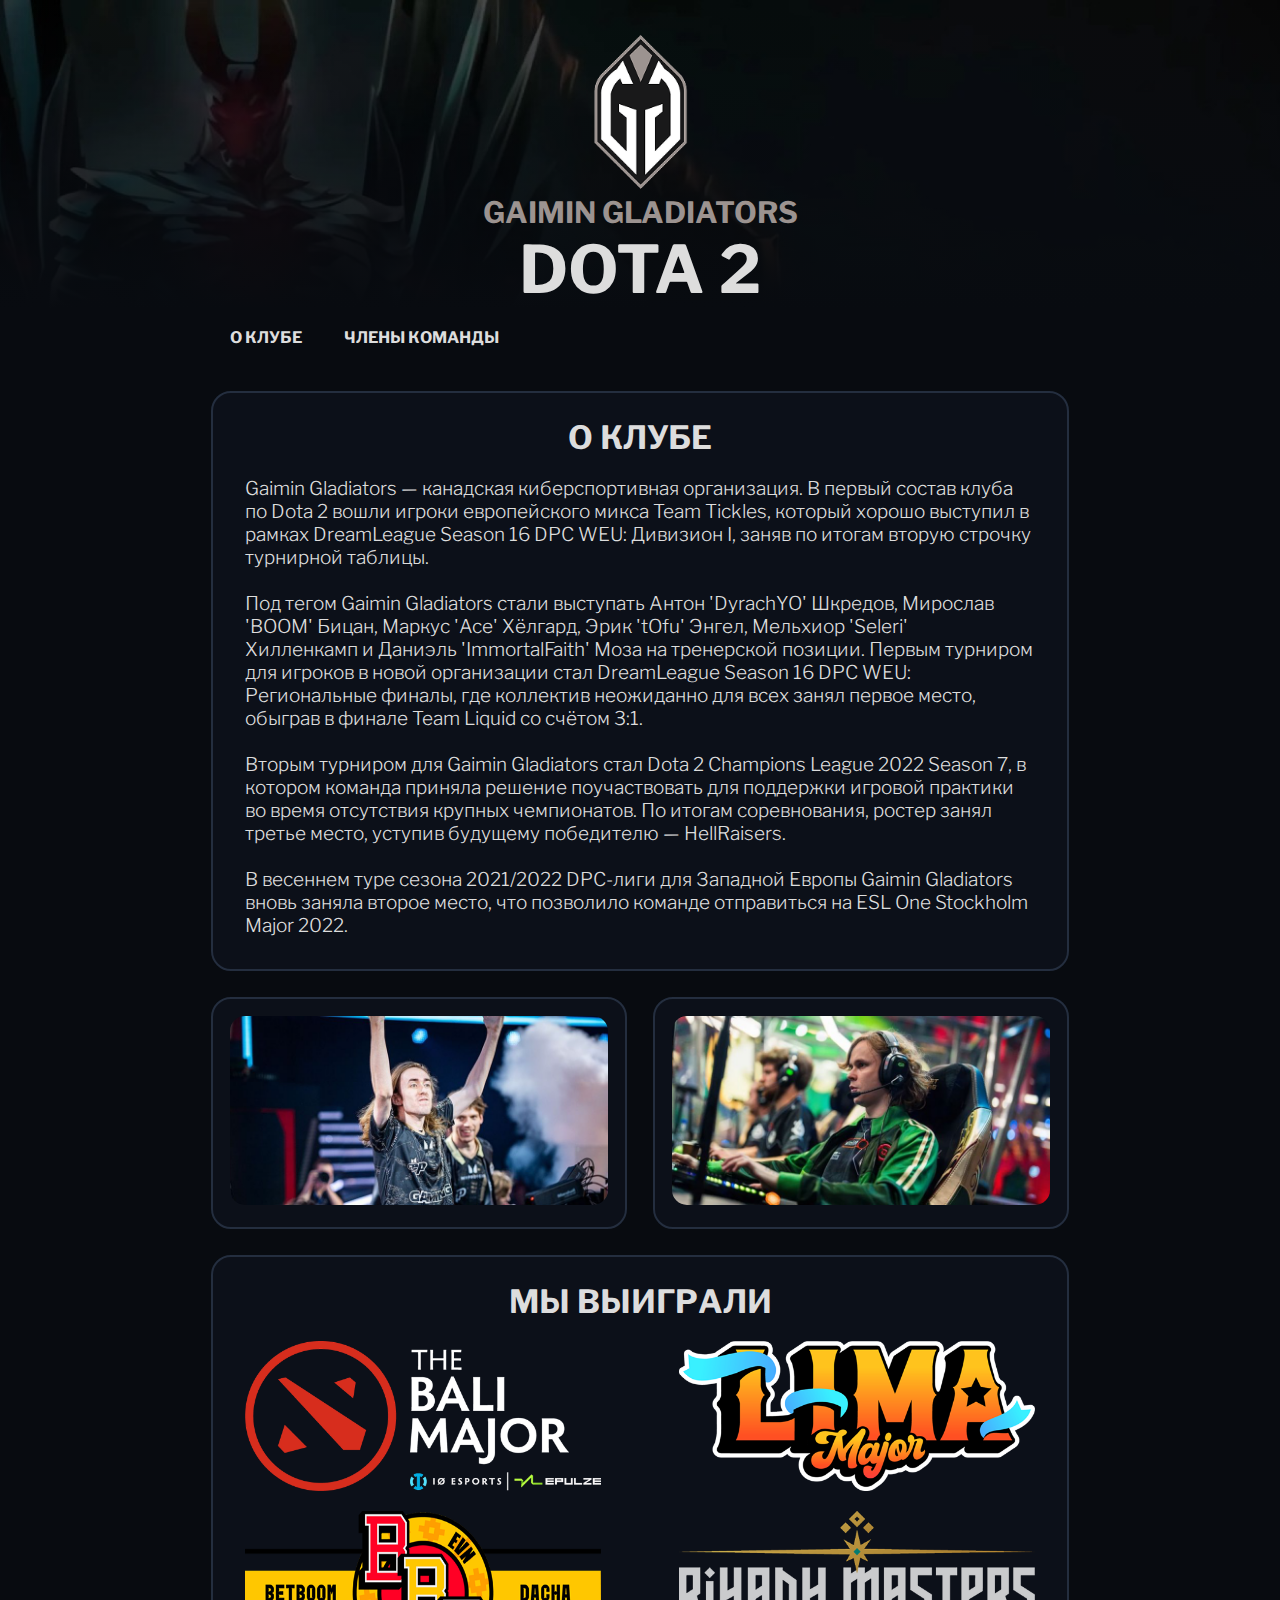
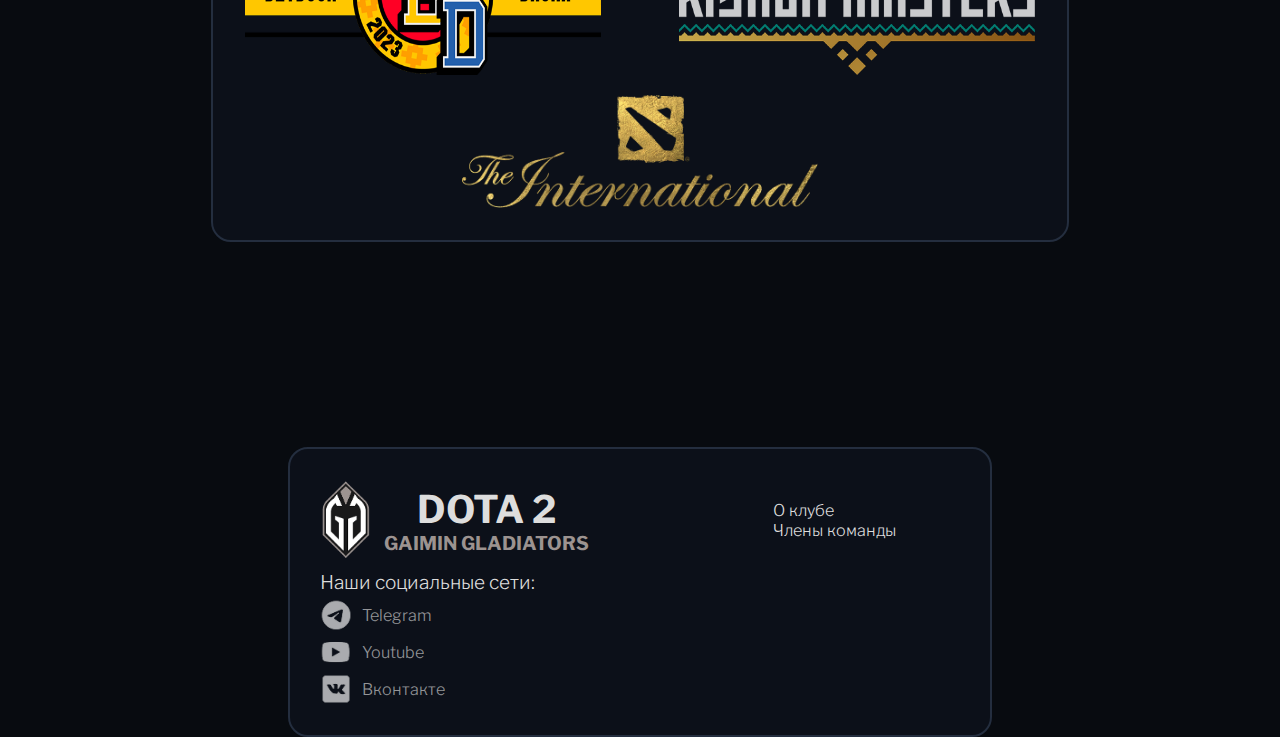
==== commit 9f00ba65: "done" ====
--- a/Index.html
+++ b/Index.html
@@ -54,10 +54,10 @@
             </div>
             <div class="about-club-img-block">
                 <div class="about-club-img-item">
-                    <img src="/images/about-club-images/aboutClubImage1.png" alt="">
+                    <img src="/images/about-club-images/aboutClubImage1.png" alt="" class="about-club-img">
                 </div>
                 <div class="about-club-img-item">
-                    <img src="/images/about-club-images/aboutClubImage2.png" alt="">
+                    <img src="/images/about-club-images/aboutClubImage2.png" alt="" class="about-club-img">
                 </div>
             </div>
         </section>
--- a/styles/about-club-style.css
+++ b/styles/about-club-style.css
@@ -19,8 +19,8 @@
 
 .about-club-img-block {
     display: flex;
-    margin-top: 20px;
-    column-gap: 20px;
+    margin-top: 2vw;
+    column-gap: 2vw;
 }
 
 .about-club-img-item {
@@ -28,6 +28,10 @@
     padding: 20px;
     border: #242E3F 2px solid;
     border-radius: 20px;
+}
+
+.about-club-img{
+    border-radius: 15px;
 }
 
 /* .our-rewards {
--- a/styles/style.css
+++ b/styles/style.css
@@ -108,7 +108,7 @@
 }
 
 .main-item {
-    margin-top: 20px;
+    margin-top: 2vw;
     display: flex;
     justify-content: center;
     align-items: center;
@@ -120,7 +120,7 @@
     display: flex;
     justify-content: center;
     align-items: center;
-    margin-top: 100px;
+    margin-top: 16%;
 }
 
 .footer-content {
@@ -143,7 +143,7 @@
 .footer-club {
     display: flex;
     align-items: center;
-    column-gap: 20px;
+    column-gap: 1vw;
 }
 
 .footer-logo {
--- a/styles/media.css
+++ b/styles/media.css
@@ -46,8 +46,8 @@
     }
 
     .player-main-info-item {
-
         max-width: 135px;
+        min-width: 83px
     }
 
     .player-card {
@@ -109,6 +109,7 @@
 
     .player-main-info-item {
         max-width: 115px;
+        min-width: 72px
     }
 
     .player-card {
@@ -168,6 +169,7 @@
 
     .player-main-info-item {
         max-width: 100px;
+        min-width: 55px
     }
 
     .player-card {
@@ -185,4 +187,138 @@
     .container {
         width: 69vw;
     }
+}
+
+@media screen and (max-width: 768px) {
+    * {
+        font-size: 11px;
+    }
+
+    h2 {
+        font-size: 21px;
+    }
+
+    li.header-nav {
+        font-size: 9px;
+        padding: 10px;
+    }
+
+    .social-media {
+        width: 18px;
+    }
+
+    .logo {
+        width: 7vw;
+    }
+
+    .footer-logo {
+        width: 4vw;
+    }
+
+    .team-members-block {
+        padding: 7px 30px 10px 10px;
+    }
+
+    .about-club-def-block {
+        padding: 11px 16px 16px 16px;
+    }
+
+    .about-club-img-item {
+        padding: 8px;
+    }
+
+    .player-main-info-item {
+        max-width: 85px;
+        min-width: 52px
+    }
+
+    .player-card {
+        max-width: 85px;
+    }
+
+    p.player-main-info-parameter {
+        font-size: 12px;
+    }
+
+    p.player-main-info {
+        font-size: 12px;
+    }
+
+    .container {
+        width: 73vw;
+    }
+}
+
+@media screen and (max-width: 500px) {
+    * {
+        font-size: 10px;
+    }
+
+    h2 {
+        font-size: 17px;
+    }
+
+    li.header-nav {
+        font-size: 7px;
+        padding: 8px;
+    }
+
+    .social-media {
+        width: 14px;
+    }
+
+    .logo {
+        width: 7vw;
+    }
+
+    .footer-logo {
+        width: 4vw;
+    }
+
+    .footer-block1{
+        align-items: start;
+        flex-direction: column;
+        row-gap: 1vh;
+    }
+
+    .team-members-block {
+        padding: 5px 20px 20px 20px;
+        flex-direction: column;
+        align-items: center;
+    }
+
+    .player-info {
+        margin: 0;
+    }
+
+    .about-club-def-block {
+        padding: 8px 12px 12px 12px;
+    }
+
+    .about-club-img-item {
+        padding: 6px;
+    }
+
+    .player-main-info-item {
+        max-width: 70px;
+        min-width: 45px
+    }
+
+    .player-card {
+        max-width: 100px;
+        margin-bottom: 10px;
+    }
+
+    p.player-main-info-parameter {
+        font-size: 11px;
+    }
+
+    p.player-main-info {
+        font-size: 11px;
+    }
+
+    .container {
+        width: 75vw;
+    }
+
 }